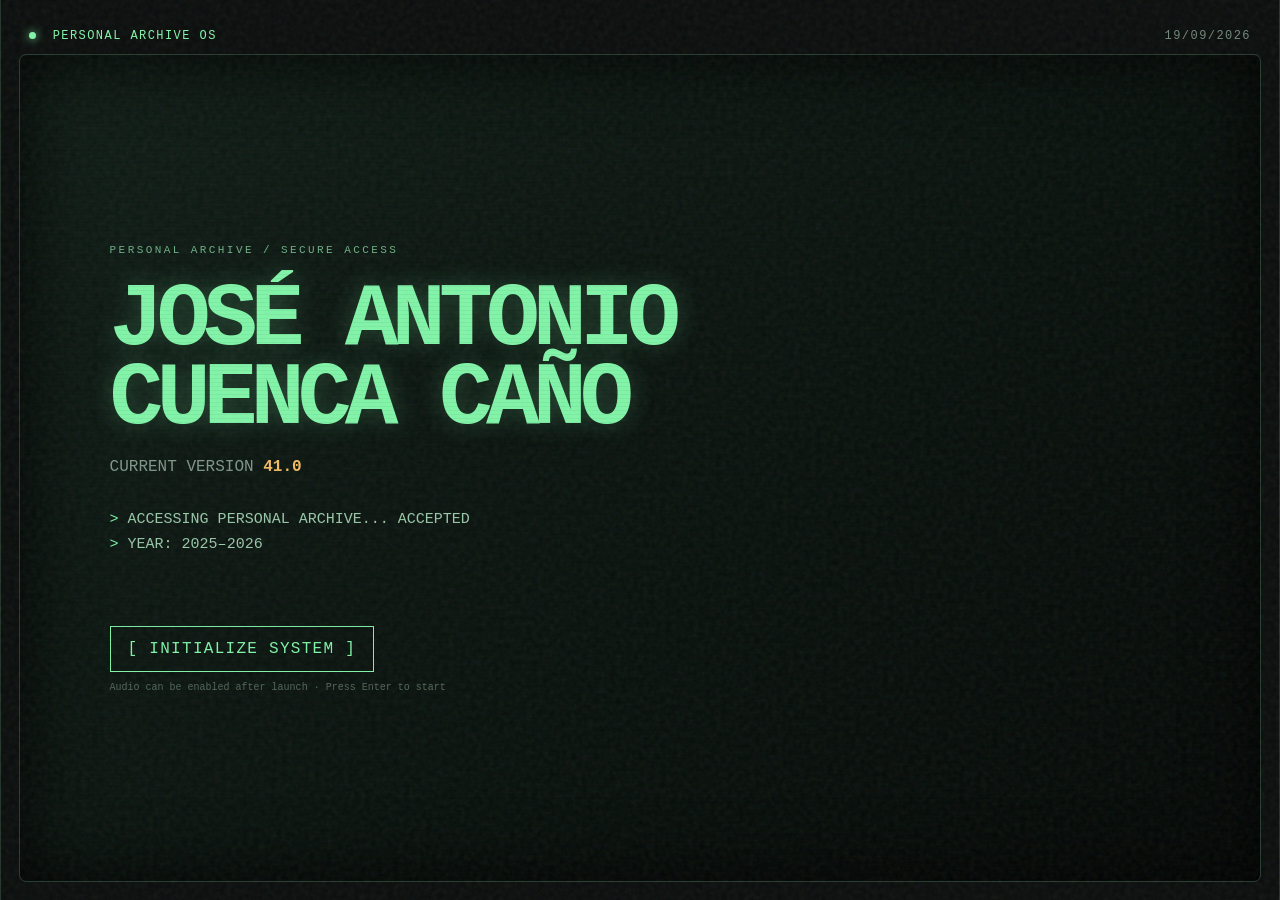
==== prototype-1/index.html @ cf6c84ce "Initial prototype selector and console experience" ====
<!doctype html>
<html lang="en">
  <head>
    <meta charset="UTF-8" />
    <meta name="viewport" content="width=device-width, initial-scale=1" />
    <meta name="theme-color" content="#080b0a" />
    <title>José Antonio — Version 42.0</title>
    <link rel="stylesheet" href="styles.css" />
  </head>
  <body>
    <div class="noise" aria-hidden="true"></div>

    <main class="computer" aria-label="Personal archive terminal">
      <header class="computer__header">
        <div class="brand"><span class="status-dot"></span> PERSONAL ARCHIVE OS</div>
        <div class="clock" id="clock">19:09:2026</div>
      </header>

      <section class="screen" id="screen">
        <div class="scanlines" aria-hidden="true"></div>

        <section class="boot" id="boot">
          <p class="eyebrow">PERSONAL ARCHIVE / SECURE ACCESS</p>
          <h1>JOSÉ ANTONIO<br />CUENCA CAÑO</h1>
          <p class="version">CURRENT VERSION <strong>41.0</strong></p>

          <div class="boot-log" id="bootLog" aria-live="polite"></div>
          <button class="terminal-button" id="startButton" type="button">
            [ INITIALIZE SYSTEM ]
          </button>
          <p class="microcopy">Audio can be enabled after launch · Press Enter to start</p>
        </section>

        <section class="desktop" id="desktop" hidden>
          <nav class="dock" aria-label="Archive sections">
            <button class="dock__item is-active" data-scene="0">01 <span>Archive</span></button>
            <button class="dock__item" data-scene="1">02 <span>Year</span></button>
            <button class="dock__item" data-scene="2">03 <span>Connections</span></button>
            <button class="dock__item" data-scene="3">04 <span>Statistics</span></button>
            <button class="dock__item" data-scene="4">05 <span>Update</span></button>
          </nav>

          <div class="workspace">
            <div class="terminal-trace" id="terminalTrace">&gt; ARCHIVE SESSION ACTIVE</div>

            <article class="window scene is-visible" data-scene="0">
              <header class="window__bar">
                <span>subject_profile.exe</span>
                <div class="window__controls"><i></i><i></i><i></i></div>
              </header>
              <div class="window__body profile">
                <div>
                  <p class="window-label">SUBJECT IDENTIFIED</p>
                  <h2>GET TO KNOW<br />JOSÉ ANTONIO<br />CUENCA CAÑO</h2>
                  <p class="lead">A personal archive of places, people, achievements and wonderfully random facts.</p>
                </div>
                <div class="identity-card">
                  <div class="portrait-placeholder"><span>PHOTO<br />SCAN</span></div>
                  <dl>
                    <div><dt>FIRST RELEASE</dt><dd>19.09.1984</dd></div>
                    <div><dt>CURRENT VERSION</dt><dd>41.0</dd></div>
                    <div><dt>UPDATE STATUS</dt><dd class="accent">PENDING</dd></div>
                  </dl>
                </div>
              </div>
            </article>

            <article class="window scene" data-scene="1">
              <header class="window__bar"><span>year_in_review.plan</span><div class="window__controls"><i></i><i></i><i></i></div></header>
              <div class="window__body">
                <p class="window-label">12 MONTHS OF VERSION 41.0</p>
                <h2 class="compact-title">YEAR IN REVIEW</h2>
                <div class="months">
                  <div class="month is-muted"><b>OCT–NOV</b><span>DATA MISSED</span></div>
                  <div class="month"><b>DEC</b><span>🐶 New idea</span></div>
                  <div class="month"><b>JAN</b><span>🔄 Plan updated</span></div>
                  <div class="month"><b>FEB</b><span>💘 Quest started</span></div>
                  <div class="month"><b>MAR</b><span>💋 Achievement</span></div>
                  <div class="month"><b>APR</b><span>🛥️ Sailing</span></div>
                  <div class="month"><b>MAY</b><span>📚 Study mode</span></div>
                  <div class="month"><b>JUN</b><span>🏆 License</span></div>
                  <div class="month"><b>JUL</b><span>⚽ Hard mode</span></div>
                  <div class="month"><b>AUG</b><span>🏖️ Chill mode</span></div>
                  <div class="month is-accent"><b>SEP</b><span>🎂 New release</span></div>
                </div>
              </div>
            </article>

            <article class="window scene" data-scene="2">
              <header class="window__bar"><span>connections.db</span><div class="window__controls"><i></i><i></i><i></i></div></header>
              <div class="window__body">
                <p class="window-label">PEOPLE AND CONNECTIONS</p>
                <h2 class="compact-title">4 OF 4 CONNECTIONS ACTIVE</h2>
                <div class="connection-grid">
                  <div class="connection-card"><span>01</span><div class="photo-slot"></div><b>FAMILY</b><small>IMPORTANCE: HIGH</small></div>
                  <div class="connection-card"><span>02</span><div class="photo-slot"></div><b>COLLEAGUES</b><small>CONNECTION: ACTIVE</small></div>
                  <div class="connection-card"><span>03</span><div class="photo-slot"></div><b>FRIENDSHIP</b><small>LEVEL: HIGH</small></div>
                  <div class="connection-card"><span>04</span><div class="photo-slot"></div><b>RELATIONSHIP</b><small>SKILL LEVEL: MAX</small></div>
                </div>
              </div>
            </article>

            <article class="window scene" data-scene="3">
              <header class="window__bar"><span>numbers_and_statistics.csv</span><div class="window__controls"><i></i><i></i><i></i></div></header>
              <div class="window__body statistics">
                <div>
                  <p class="window-label">NUMBERS & STATISTICS</p>
                  <h2 class="compact-title">KEY STATISTICS</h2>
                  <div class="stat-list">
                    <div><span>COFFEE CONSUMED</span><b data-count="1113">0</b><i>CUPS</i></div>
                    <div><span>DRIVING DISTANCE</span><b data-count="10923">0</b><i>KM</i></div>
                    <div><span>STEPS TAKEN</span><b data-count="999999">0</b><i>STEPS</i></div>
                    <div><span>NEW PLACES</span><b data-count="8">0</b><i>FOUND</i></div>
                  </div>
                </div>
                <div class="chart-panel">
                  <span>LIFESTYLE SHIFT DETECTED</span>
                  <div class="bars"><i style="--h:42%"></i><i style="--h:58%"></i><i style="--h:48%"></i><i style="--h:75%"></i><i style="--h:67%"></i><i style="--h:88%"></i><i style="--h:76%"></i><i style="--h:94%"></i></div>
                  <small>APRIL 2026 → SEPTEMBER 2026</small>
                </div>
              </div>
            </article>

            <article class="window scene scene--final" data-scene="4">
              <header class="window__bar"><span>system_update.pkg</span><div class="window__controls"><i></i><i></i><i></i></div></header>
              <div class="window__body update-panel">
                <p class="window-label">INSTALL UPDATE?</p>
                <h2>VERSION 42.0</h2>
                <div class="progress"><i id="progressBar"></i></div>
                <p class="progress-label"><span>INSTALLING BEAUTIFUL MEMORIES...</span><b id="progressValue">0%</b></p>
                <div class="update-success" id="updateSuccess">
                  <strong>VERSION 42.0 SUCCESSFULLY INSTALLED</strong>
                  <h3>HAPPY BIRTHDAY,<br />JOSÉ ANTONIO!</h3>
                  <p>THE BEST IS YET TO COME. ❤️</p>
                </div>
              </div>
            </article>
          </div>

          <footer class="playback">
            <button id="prevButton" aria-label="Previous scene">←</button>
            <button id="playButton" aria-label="Pause automatic playback">Ⅱ</button>
            <div class="timeline"><i id="timelineProgress"></i></div>
            <span id="sceneCounter">01 / 05</span>
            <button id="nextButton" aria-label="Next scene">→</button>
          </footer>
        </section>
      </section>
    </main>

    <script src="app.js"></script>
  </body>
</html>
---- prototype-1/styles.css ----
:root {
  --ink: #17201d;
  --paper: #edf0e8;
  --green: #81f5a8;
  --green-deep: #173f2a;
  --amber: #f3bc63;
  --line: rgba(129, 245, 168, 0.27);
  --black: #080b0a;
}

* { box-sizing: border-box; }
html, body { min-height: 100%; }
body {
  margin: 0;
  overflow: hidden;
  color: var(--green);
  background:
    radial-gradient(circle at 50% 10%, #173126 0, #0b1511 36%, #030504 100%);
  font-family: "Courier New", Courier, monospace;
}
button { font: inherit; }

.noise, .scanlines {
  position: fixed;
  inset: 0;
  pointer-events: none;
  z-index: 20;
}
.noise { opacity: .09; background-image: url("data:image/svg+xml,%3Csvg viewBox='0 0 180 180' xmlns='http://www.w3.org/2000/svg'%3E%3Cfilter id='n'%3E%3CfeTurbulence type='fractalNoise' baseFrequency='.9' numOctaves='3' stitchTiles='stitch'/%3E%3C/filter%3E%3Crect width='100%25' height='100%25' filter='url(%23n)' opacity='.8'/%3E%3C/svg%3E"); }
.scanlines { position: absolute; opacity: .16; background: repeating-linear-gradient(to bottom, transparent 0 3px, rgba(0,0,0,.48) 4px); }

.computer {
  width: min(1440px, 100vw);
  height: 100vh;
  margin: auto;
  padding: 18px;
  display: grid;
  grid-template-rows: 36px 1fr;
  background: #0a0d0c;
  border-inline: 1px solid #233329;
  box-shadow: 0 0 90px rgba(0,0,0,.8);
}
.computer__header { display: flex; align-items: center; justify-content: space-between; padding: 0 10px; font-size: 12px; letter-spacing: .12em; }
.status-dot { display: inline-block; width: 7px; height: 7px; margin-right: 8px; border-radius: 50%; background: var(--green); box-shadow: 0 0 10px var(--green); animation: blink 1.5s steps(2) infinite; }
.clock { color: #71877b; }
.screen { position: relative; min-height: 0; overflow: hidden; border: 1px solid #263a2f; border-radius: 7px; background: linear-gradient(135deg, rgba(15,29,22,.94), rgba(4,8,6,.98)); box-shadow: inset 0 0 70px #000; }

.boot { height: 100%; padding: clamp(32px, 7vw, 100px); display: flex; flex-direction: column; justify-content: center; align-items: flex-start; }
.eyebrow, .window-label { color: #6fb186; font-size: 11px; letter-spacing: .22em; }
.boot h1 { margin: 14px 0 8px; max-width: 900px; color: var(--green); font-size: clamp(44px, 7vw, 96px); line-height: .88; letter-spacing: -.075em; text-shadow: 0 0 25px rgba(129,245,168,.25); }
.version { margin: 12px 0 32px; color: #7f978a; }
.version strong { color: var(--amber); }
.boot-log { min-height: 96px; font-size: clamp(11px, 1.2vw, 15px); line-height: 1.65; color: #9bcaaa; }
.boot-log p { margin: 0; }
.boot-log p::before { content: "> "; color: var(--green); }
.terminal-button { margin-top: 22px; padding: 13px 17px; border: 1px solid var(--green); color: var(--green); background: transparent; cursor: pointer; letter-spacing: .08em; box-shadow: inset 0 0 0 rgba(129,245,168,.1); transition: .2s; }
.terminal-button:hover, .terminal-button:focus-visible { color: #06100a; background: var(--green); box-shadow: 0 0 26px rgba(129,245,168,.25); outline: none; }
.microcopy { color: #52665a; font-size: 10px; }

.desktop { height: 100%; display: grid; grid-template-columns: 98px 1fr; grid-template-rows: 1fr 54px; }
.dock { grid-row: 1 / 3; display: flex; flex-direction: column; gap: 6px; padding: 16px 10px; border-right: 1px solid var(--line); background: rgba(3,8,5,.72); z-index: 2; }
.dock__item { display: grid; place-items: center; min-height: 66px; padding: 7px 3px; border: 1px solid transparent; color: #587064; background: transparent; cursor: pointer; font-size: 17px; transition: .2s; }
.dock__item span { margin-top: 4px; font-size: 8px; text-transform: uppercase; letter-spacing: .1em; }
.dock__item:hover, .dock__item.is-active { color: var(--green); border-color: var(--line); background: rgba(129,245,168,.06); }
.workspace { position: relative; min-height: 0; padding: clamp(24px, 4vw, 52px); overflow: hidden; }
.terminal-trace { position: absolute; top: 13px; left: clamp(24px, 4vw, 52px); color: #4f6b5b; font-size: 9px; letter-spacing: .15em; }

.window { position: absolute; inset: clamp(32px, 5vw, 66px) clamp(20px, 5vw, 72px) clamp(22px, 4vw, 50px); overflow: hidden; color: var(--ink); background: var(--paper); border: 1px solid #b7c1b9; box-shadow: 20px 24px 0 rgba(0,0,0,.19), 0 30px 90px rgba(0,0,0,.48); opacity: 0; transform: translateY(34px) scale(.97); pointer-events: none; transition: opacity .42s ease, transform .55s cubic-bezier(.2,.85,.2,1); }
.window.is-visible { opacity: 1; transform: none; pointer-events: auto; }
.window__bar { height: 32px; display: flex; align-items: center; justify-content: space-between; padding: 0 11px; color: #8bdca4; background: #15231c; border-bottom: 1px solid #41634e; font-size: 10px; }
.window__controls { display: flex; gap: 5px; }
.window__controls i { width: 8px; height: 8px; border: 1px solid #62806c; border-radius: 50%; }
.window__body { height: calc(100% - 32px); padding: clamp(24px, 4vw, 58px); overflow: auto; }
.window-label { color: #47725a; }
.window h2 { margin: 8px 0 18px; font-family: Arial, Helvetica, sans-serif; font-size: clamp(36px, 5.5vw, 80px); line-height: .92; letter-spacing: -.065em; }
.window h2.compact-title { font-size: clamp(29px, 4.2vw, 62px); }
.lead { max-width: 620px; color: #56615b; font-family: Arial, sans-serif; font-size: clamp(15px, 1.4vw, 20px); line-height: 1.45; }

.profile { display: grid; grid-template-columns: 1.25fr .75fr; gap: 48px; align-items: center; }
.identity-card { padding: 18px; border: 1px solid #9ca9a0; background: #e2e6df; transform: rotate(1deg); }
.portrait-placeholder, .photo-slot { display: grid; place-items: center; background: repeating-linear-gradient(135deg, #bbc5bd 0 7px, #cbd2cc 7px 14px); color: #758178; }
.portrait-placeholder { aspect-ratio: 4 / 3; }
.identity-card dl { margin: 17px 0 0; }
.identity-card dl div { display: flex; justify-content: space-between; gap: 15px; padding: 8px 0; border-top: 1px solid #bbc3bd; }
.identity-card dt { font-size: 9px; color: #6d776f; }
.identity-card dd { margin: 0; font-weight: bold; }
.accent { color: #a84e38; }

.months { display: grid; grid-template-columns: repeat(4, 1fr); gap: 8px; }
.month { min-height: 62px; padding: 11px; border: 1px solid #aebbb1; background: rgba(255,255,255,.34); animation: card-in .45s both; }
.month:nth-child(2) { animation-delay: .05s }.month:nth-child(3) { animation-delay: .1s }.month:nth-child(4) { animation-delay: .15s }.month:nth-child(5) { animation-delay: .2s }.month:nth-child(6) { animation-delay: .25s }.month:nth-child(7) { animation-delay: .3s }.month:nth-child(8) { animation-delay: .35s }.month:nth-child(9) { animation-delay: .4s }.month:nth-child(10) { animation-delay: .45s }.month:nth-child(11) { animation-delay: .5s }
.month b, .month span { display: block; }
.month b { margin-bottom: 9px; font-size: 11px; }
.month span { color: #5f6b64; font-size: 9px; }
.month.is-muted { color: #87938c; background: transparent; }
.month.is-accent { color: white; background: var(--green-deep); border-color: var(--green-deep); }
.month.is-accent span { color: #bff5d0; }

.connection-grid { display: grid; grid-template-columns: repeat(4, 1fr); gap: 14px; }
.connection-card { position: relative; min-width: 0; }
.connection-card > span { position: absolute; top: 6px; left: 6px; z-index: 1; padding: 3px; color: white; background: #15231c; font-size: 9px; }
.photo-slot { aspect-ratio: 1; margin-bottom: 11px; }
.connection-card b, .connection-card small { display: block; }
.connection-card b { font-family: Arial, sans-serif; font-size: clamp(12px, 1.5vw, 20px); }
.connection-card small { margin-top: 5px; color: #6c786f; font-size: 8px; }

.statistics { display: grid; grid-template-columns: 1.25fr .75fr; gap: 38px; align-items: stretch; }
.stat-list { display: grid; grid-template-columns: 1fr 1fr; gap: 9px; }
.stat-list div { padding: 13px; border: 1px solid #b1bdb3; }
.stat-list span, .stat-list i { display: block; font-size: 8px; color: #67736b; font-style: normal; }
.stat-list b { display: block; margin: 5px 0 2px; font-family: Arial, sans-serif; font-size: clamp(24px, 3.2vw, 47px); letter-spacing: -.05em; }
.chart-panel { display: flex; flex-direction: column; justify-content: flex-end; padding: 18px; color: #bcebc9; background: #17241e; }
.chart-panel > span { font-size: 9px; }
.chart-panel small { color: #6f8b78; font-size: 7px; }
.bars { height: 68%; display: flex; align-items: end; gap: 7px; padding: 18px 0 9px; }
.bars i { flex: 1; height: var(--h); background: var(--green); transform-origin: bottom; animation: grow .8s both; }

.update-panel { display: flex; flex-direction: column; justify-content: center; background: #0b110e; color: var(--green); }
.update-panel .window-label { color: #719980; }
.update-panel h2 { font-size: clamp(54px, 9vw, 130px); text-shadow: 0 0 28px rgba(129,245,168,.22); }
.progress { height: 12px; border: 1px solid #41664d; }
.progress i { display: block; width: 0; height: 100%; background: var(--green); box-shadow: 0 0 18px var(--green); }
.progress-label { display: flex; justify-content: space-between; gap: 10px; color: #759382; font-size: 10px; }
.update-success { opacity: 0; transform: translateY(12px); transition: .5s; }
.update-success.is-visible { opacity: 1; transform: none; }
.update-success strong { color: var(--green); font-size: 10px; }
.update-success h3 { margin: 10px 0; color: white; font-family: Arial, sans-serif; font-size: clamp(26px, 4vw, 56px); line-height: .95; }
.update-success p { color: var(--amber); }

.playback { display: grid; grid-template-columns: 36px 36px 1fr 68px 36px; gap: 8px; align-items: center; padding: 0 15px; border-top: 1px solid var(--line); background: rgba(3,8,5,.8); }
.playback button { width: 32px; height: 30px; border: 1px solid #263d30; color: var(--green); background: transparent; cursor: pointer; }
.timeline { height: 2px; background: #223129; }
.timeline i { display: block; width: 0; height: 100%; background: var(--green); transition: width .35s; }
.playback span { text-align: center; color: #6c8576; font-size: 10px; }

[hidden] { display: none !important; }
@keyframes blink { 50% { opacity: .2; } }
@keyframes card-in { from { opacity: 0; transform: translateY(15px); } }
@keyframes grow { from { transform: scaleY(0); } }
@keyframes screen-flash { 0%, 100% { opacity: 1 } 50% { opacity: .45 } }
.screen.is-starting { animation: screen-flash .12s steps(2) 4; }

@media (max-width: 760px) {
  .computer { padding: 0; grid-template-rows: 30px 1fr; }
  .desktop { grid-template-columns: 1fr; grid-template-rows: 1fr 50px 54px; }
  .dock { grid-row: 2; flex-direction: row; padding: 4px; border: 0; border-top: 1px solid var(--line); overflow-x: auto; }
  .dock__item { flex: 1; min-width: 56px; min-height: 40px; font-size: 12px; }
  .dock__item span { display: none; }
  .playback { grid-row: 3; }
  .workspace { padding: 20px 10px; }
  .window { inset: 33px 9px 10px; }
  .window__body { padding: 22px 17px; }
  .profile, .statistics { grid-template-columns: 1fr; gap: 20px; align-content: start; }
  .identity-card { display: grid; grid-template-columns: 110px 1fr; gap: 12px; }
  .identity-card dl { margin-top: 0; }
  .months { grid-template-columns: repeat(2, 1fr); }
  .connection-grid { grid-template-columns: repeat(2, 1fr); }
  .chart-panel { min-height: 180px; }
}

@media (prefers-reduced-motion: reduce) {
  *, *::before, *::after { animation-duration: .01ms !important; animation-iteration-count: 1 !important; transition-duration: .01ms !important; }
}
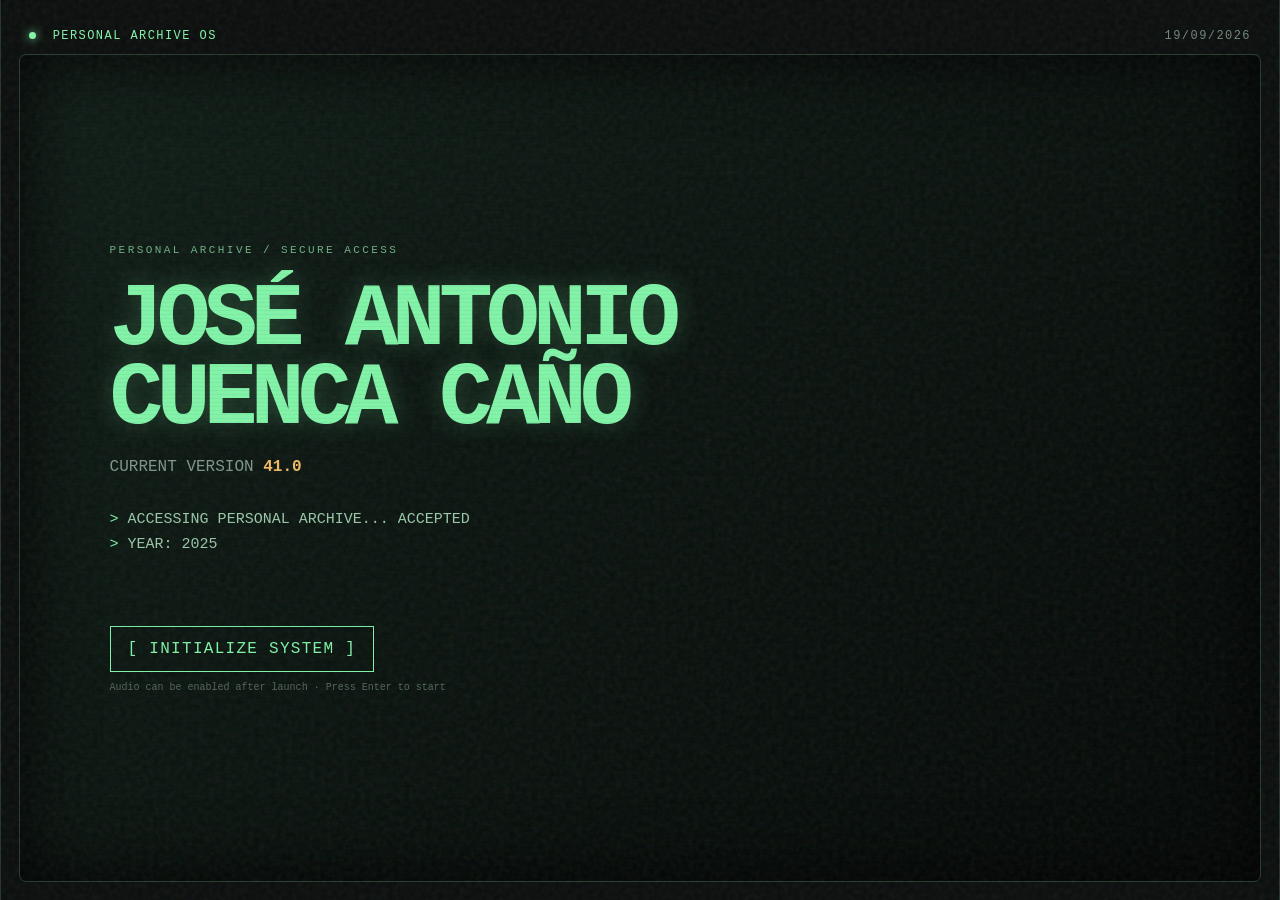
==== commit f7714859: "Rebuild selector with Matrix reveal and audio" ====
--- a/prototype-1/index.html
+++ b/prototype-1/index.html
@@ -148,6 +148,7 @@
       </section>
     </main>
 
+    <audio id="prototypeMusic" src="../assets/sounds/rick-and-morty-intro.mp3" preload="metadata"></audio>
     <script src="app.js"></script>
   </body>
 </html>
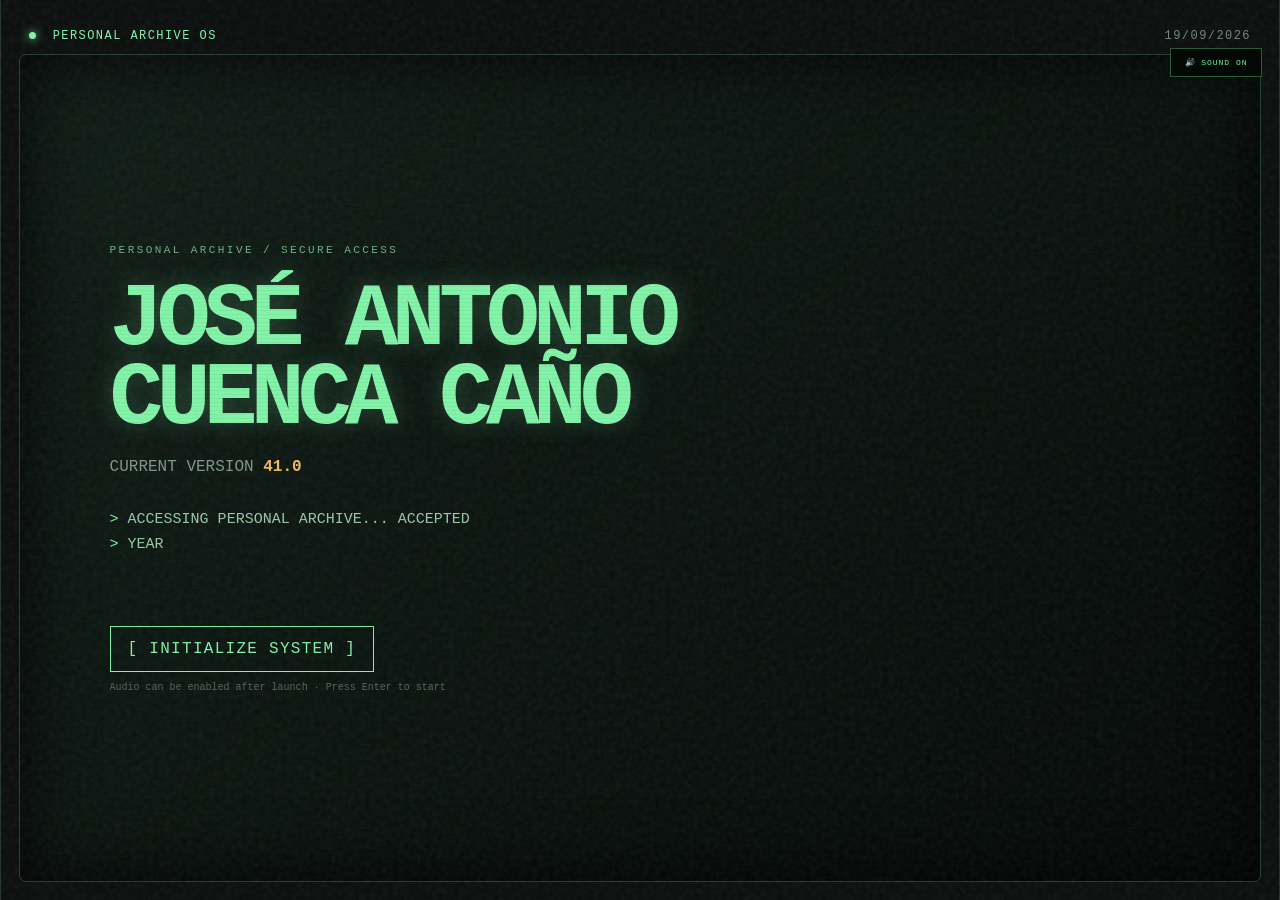
==== commit ae7ef66a: "Add persistent global audio mute control" ====
--- a/prototype-1/index.html
+++ b/prototype-1/index.html
@@ -149,6 +149,7 @@
     </main>
 
     <audio id="prototypeMusic" src="../assets/sounds/rick-and-morty-intro.mp3" preload="metadata"></audio>
+    <script src="../assets/audio-control.js"></script>
     <script src="app.js"></script>
   </body>
 </html>
